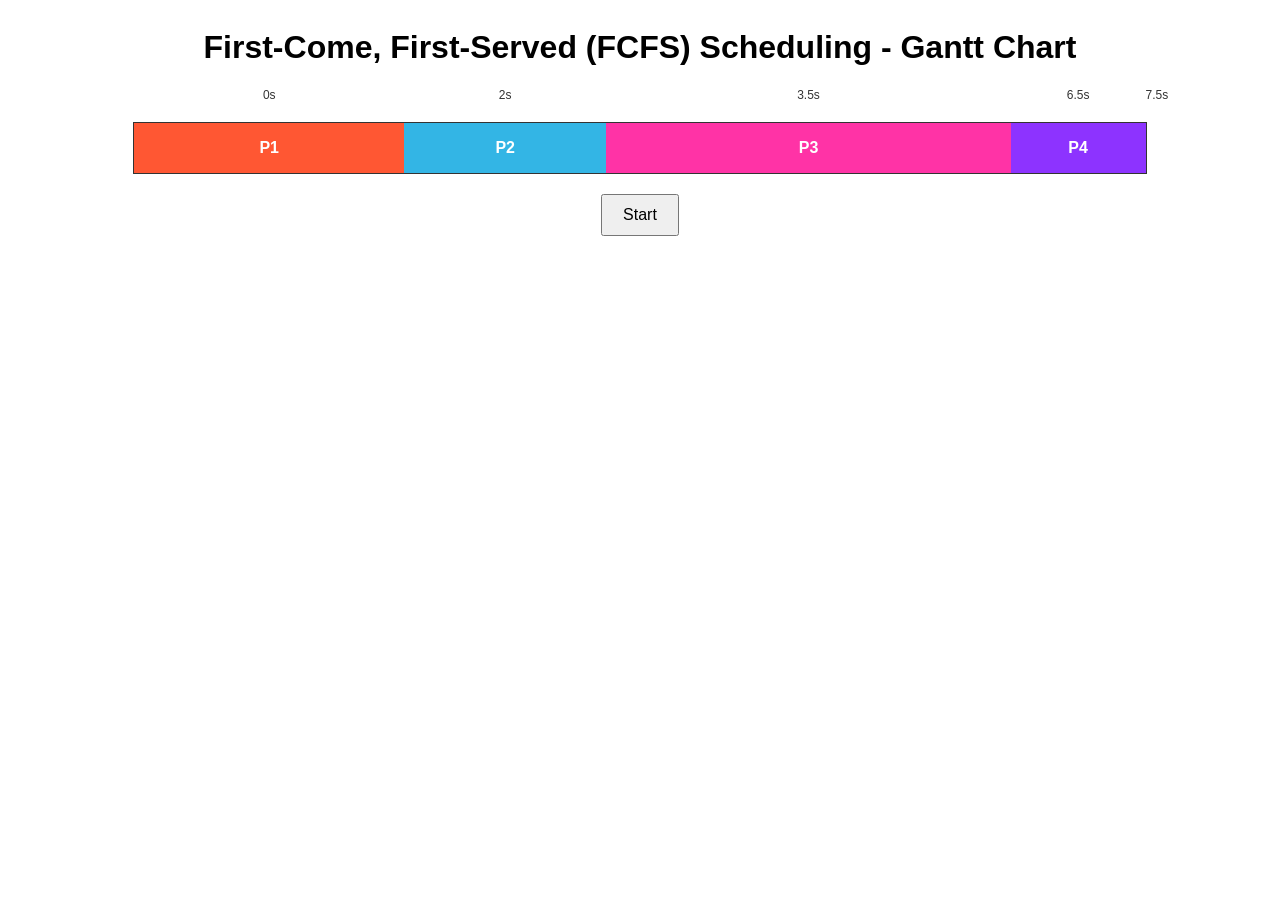
==== CPU scheduling.html @ 527ae74c "prototype" ====
<!DOCTYPE html>
<html lang="en">

<head>
    <meta charset="UTF-8">
    <meta name="viewport" content="width=device-width, initial-scale=1.0">
    <title>FCFS Scheduling Gantt Chart with Adaptive Timeline</title>
    <link rel="stylesheet" href="style.css">
</head>

<body>
    <h1>First-Come, First-Served (FCFS) Scheduling - Gantt Chart</h1>
    <div class="timeline" id="timeline">
        <!-- Timeline markers will appear here -->
    </div>
    <div class="gantt-chart" id="ganttChart">
        <!-- Process bars will appear here -->
    </div>
    <button id="startButton">Start</button>

    <!-- Link to the external JavaScript file -->
    <script src="script.js"></script>
</body>

</html>
---- style.css ----
body {
    display: flex;
    flex-direction: column;
    align-items: center;
    font-family: Arial, sans-serif;
}

.timeline {
    display: flex;
    width: 80%;
    justify-content: space-between;
    font-size: 12px;
    color: #333;
    margin-bottom: 10px;
}

.timeline-marker {
    text-align: center;
}

.gantt-chart {
    position: relative;
    width: 80%;
    height: 50px;
    border: 1px solid #333;
    background-color: #f9f9f9;
    overflow: hidden;
    margin-top: 10px;
    display: flex;
}

.process-bar {
    display: flex;
    align-items: center;
    justify-content: center;
    font-weight: bold;
    color: #fff;
    height: 100%;
}

#startButton {
    margin-top: 20px;
    padding: 10px 20px;
    font-size: 16px;
    cursor: pointer;
}
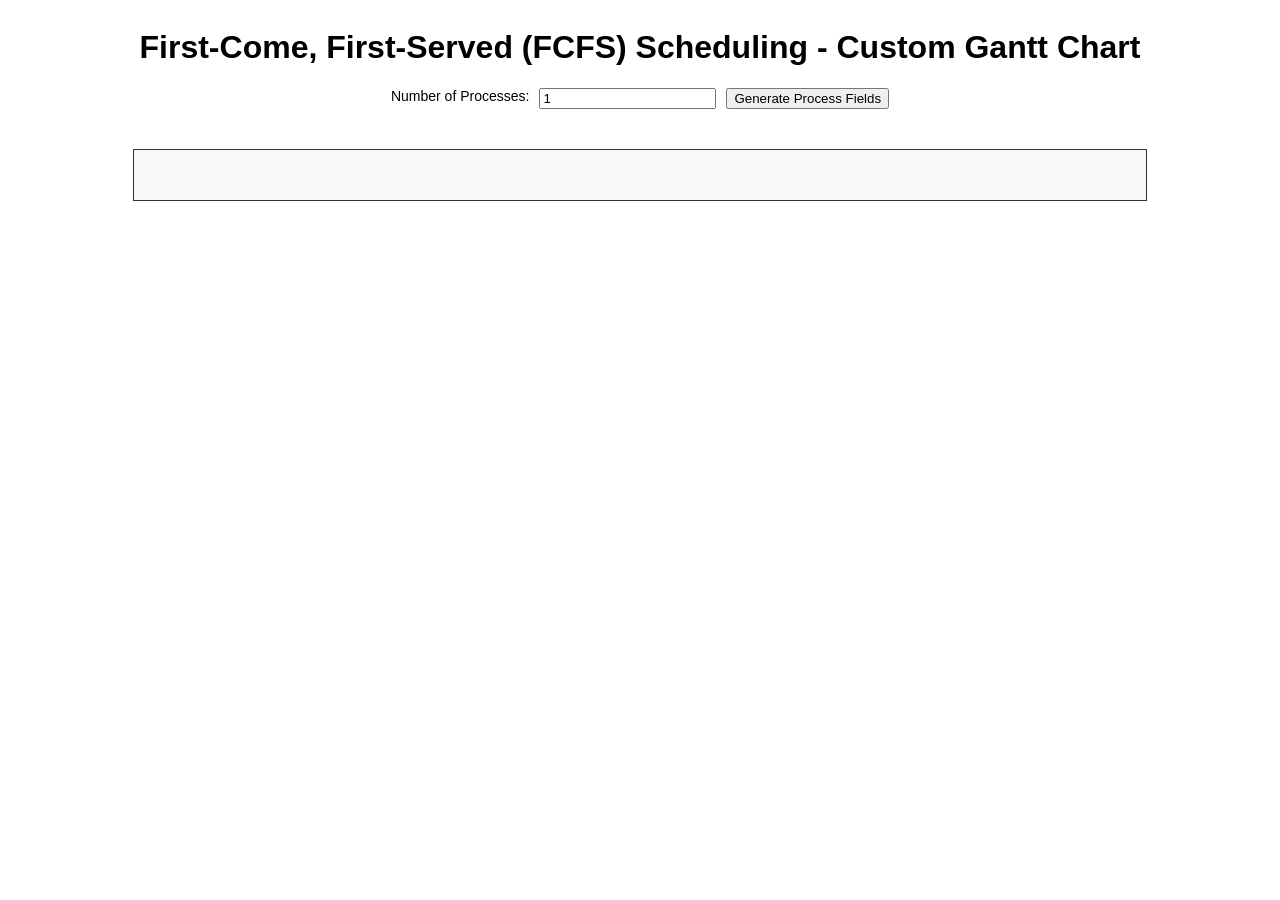
==== commit a85d1763: "add user input" ====
--- a/CPU scheduling.html
+++ b/CPU scheduling.html
@@ -4,21 +4,27 @@
 <head>
     <meta charset="UTF-8">
     <meta name="viewport" content="width=device-width, initial-scale=1.0">
-    <title>FCFS Scheduling Gantt Chart with Adaptive Timeline</title>
+    <title>Custom FCFS Scheduling Gantt Chart</title>
     <link rel="stylesheet" href="style.css">
 </head>
 
 <body>
-    <h1>First-Come, First-Served (FCFS) Scheduling - Gantt Chart</h1>
-    <div class="timeline" id="timeline">
-        <!-- Timeline markers will appear here -->
+    <h1>First-Come, First-Served (FCFS) Scheduling - Custom Gantt Chart</h1>
+
+    <div id="processInputContainer">
+        <label for="numProcesses">Number of Processes:</label>
+        <input type="number" id="numProcesses" min="1" value="1" required>
+        <button onclick="generateProcessFields()">Generate Process Fields</button>
     </div>
-    <div class="gantt-chart" id="ganttChart">
-        <!-- Process bars will appear here -->
-    </div>
-    <button id="startButton">Start</button>
 
-    <!-- Link to the external JavaScript file -->
+    <form id="processForm" style="display: none;">
+        <div id="processFieldsContainer"></div>
+        <button type="button" onclick="startScheduling()">Start Scheduling</button>
+    </form>
+
+    <div class="timeline" id="timeline"></div>
+    <div class="gantt-chart" id="ganttChart"></div>
+
     <script src="script.js"></script>
 </body>
 
--- a/style.css
+++ b/style.css
@@ -43,4 +43,26 @@
     padding: 10px 20px;
     font-size: 16px;
     cursor: pointer;
+}
+
+#processInputContainer {
+    display: flex;
+    gap: 10px;
+    margin-bottom: 20px;
+}
+
+#processFieldsContainer {
+    display: flex;
+    flex-direction: column;
+    gap: 10px;
+    margin-bottom: 20px;
+}
+
+.process-field {
+    display: flex;
+    gap: 10px;
+}
+
+label {
+    font-size: 14px;
 }
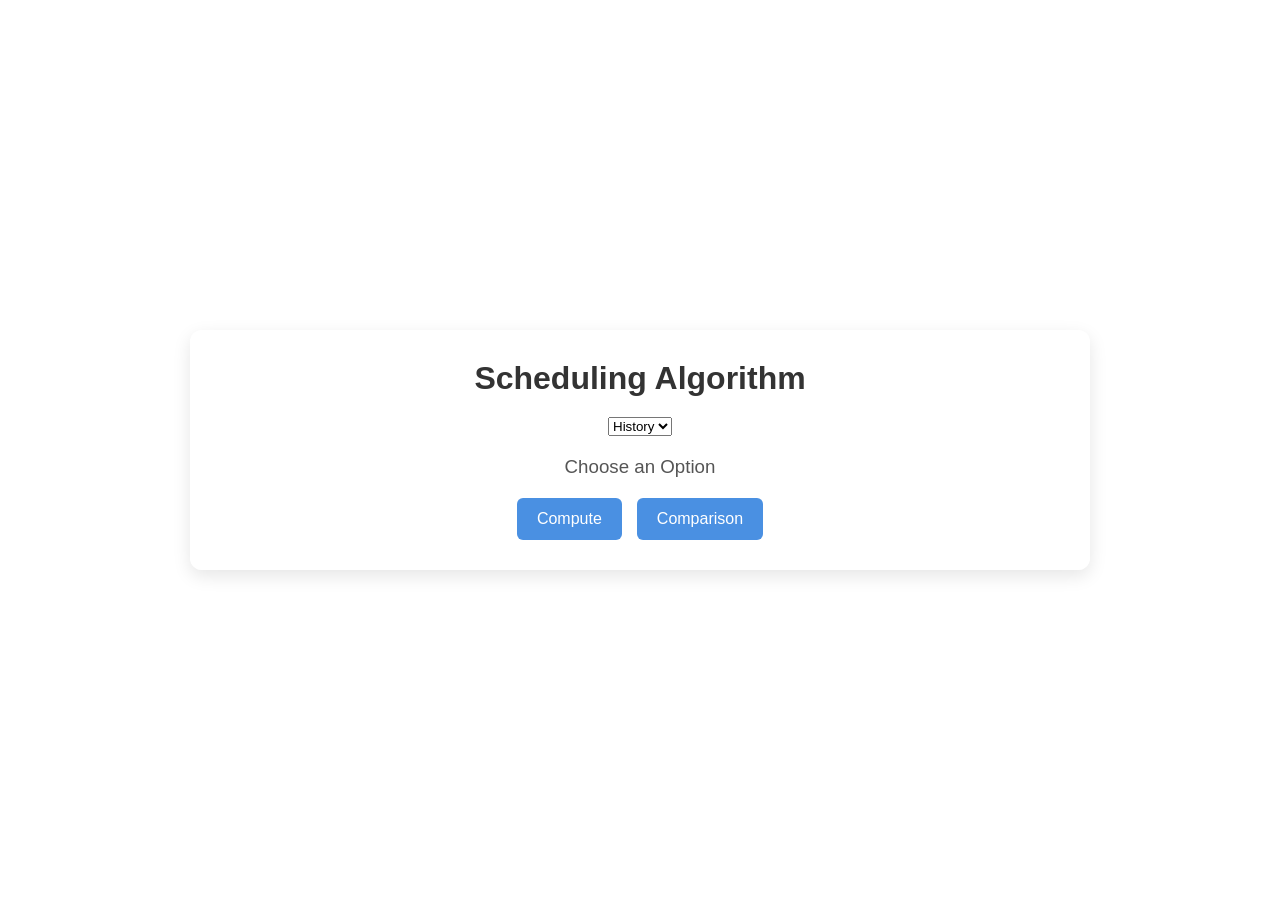
==== commit 0346a9d4: "Front end" ====
--- a/CPU scheduling.html
+++ b/CPU scheduling.html
@@ -1,31 +1,308 @@
 <!DOCTYPE html>
 <html lang="en">
-
 <head>
-    <meta charset="UTF-8">
-    <meta name="viewport" content="width=device-width, initial-scale=1.0">
-    <title>Custom FCFS Scheduling Gantt Chart</title>
-    <link rel="stylesheet" href="style.css">
+  <meta charset="UTF-8">
+  <meta name="viewport" content="width=device-width, initial-scale=1.0">
+  <title>Scheduling Algorithm</title>
+  <style>
+    body {
+      font-family: 'Roboto', sans-serif;
+      /* Set background image */
+      background-image: url('bg.jpg'); /* Replace with your image path */
+      background-size: cover; /* Ensures the image covers the entire page */
+      background-position: center; /* Centers the image */
+      background-repeat: no-repeat; /* Prevents the image from repeating */
+      background-attachment: fixed; /* Keeps the background fixed when scrolling */
+      color: #333;
+      display: flex;
+      justify-content: center;
+      align-items: center;
+      min-height: 100vh;
+      margin: 0; /* Removes default body margin */
+    }
+
+    .container {
+      max-width: 900px;
+      width: 100%;
+      padding: 30px;
+      background-color: rgba(255, 255, 255, 0.8); /* Transparent white background for the content */
+      border-radius: 12px;
+      box-shadow: 0 6px 18px rgba(0, 0, 0, 0.1);
+      text-align: center;
+    }
+
+    h1 {
+      font-weight: 700;
+      margin-bottom: 20px;
+    }
+    /* Your other styles */
+    * { box-sizing: border-box; margin: 0; padding: 0; }
+    h3 { color: #555; font-weight: 500; margin-top: 20px; }
+    .table-container, .result-container { margin-top: 20px; overflow-x: auto; }
+    table { width: 100%; border-collapse: collapse; margin-top: 10px; }
+    th, td { padding: 12px; border: 1px solid #e0e6ed; text-align: center; }
+    th { background-color: #f2f5fa; font-weight: 600; }
+    td input { width: 100%; padding: 8px; border: 1px solid #ddd; border-radius: 6px; text-align: center; }
+    .action-buttons, .dropdown-container { display: flex; justify-content: center; gap: 15px; margin-top: 20px; }
+    button { padding: 12px 20px; font-size: 1em; color: #ffffff; background-color: #4a90e2; border: none; border-radius: 6px; cursor: pointer; transition: background-color 0.3s; }
+    button:hover { background-color: #357abd; }
+    .dropdown { padding: 10px; font-size: 1em; border: 1px solid #ddd; border-radius: 6px; width: 100%; max-width: 250px; }
+    #averageResults { margin-top: 15px; font-weight: bold; text-align: center; }
+    #averageResults p { margin: 5px 0; }
+    .history-drossssssssssssssssssssssssssspdown { position: absolute; top: 20px; right: 20px; padding: 10px; font-size: 1em; border: 1px solid #ddd; border-radius: 6px; cursor: pointer; }
+
+    /* Gantt chart styles */
+    .gantt-chart { width: 100%; height: 50px; margin-top: 20px; background-color: #f0f4f8; border: 1px solid #ddd; border-radius: 6px; position: relative; }
+    .gantt-bar { position: absolute; height: 100%; background-color: #4a90e2; border-radius: 6px; color: white; display: flex; justify-content: center; align-items: center; padding: 0 5px; font-weight: bold; }
+  </style>
 </head>
-
 <body>
-    <h1>First-Come, First-Served (FCFS) Scheduling - Custom Gantt Chart</h1>
-
-    <div id="processInputContainer">
-        <label for="numProcesses">Number of Processes:</label>
-        <input type="number" id="numProcesses" min="1" value="1" required>
-        <button onclick="generateProcessFields()">Generate Process Fields</button>
+
+
+  <div class="container">
+    <h1>Scheduling Algorithm</h1>
+  
+    <!-- History Dropdown -->
+    <select id="historyDropdown" class="history-dropdown" onchange="loadHistory()">
+      <option value="">History</option>
+    </select>
+  
+    <!-- Main page selection -->
+    <div id="mainSelection">
+      <h3>Choose an Option</h3>
+      <div class="action-buttons">
+        <button onclick="showCompute()">Compute</button>
+        <button onclick="showComparison()">Comparison</button>
+      </div>
     </div>
-
-    <form id="processForm" style="display: none;">
-        <div id="processFieldsContainer"></div>
-        <button type="button" onclick="startScheduling()">Start Scheduling</button>
-    </form>
-
-    <div class="timeline" id="timeline"></div>
-    <div class="gantt-chart" id="ganttChart"></div>
-
-    <script src="script.js"></script>
+  
+    <!-- Compute Section -->
+    <div id="computeSection" style="display: none;">
+      <h3>Compute Scheduling Algorithm</h3>
+      <div class="table-container">
+        <table id="processTable">
+          <thead>
+            <tr>
+              <th>Process ID</th>
+              <th>Arrival Time</th>
+              <th>Burst Time</th>
+              <th>Priority</th>
+            </tr>
+          </thead>
+          <tbody>
+            <!-- Process rows will be added here -->
+          </tbody>
+        </table>
+        <div class="action-buttons">
+          <button onclick="addProcessRow()">Add Process</button>
+        </div>
+      </div>
+  
+      <!-- Algorithm Selection -->
+      <div class="dropdown-container">
+        <select id="algorithmSelect" class="dropdown">
+          <option value="FCFS">First Come First Serve (FCFS)</option>
+          <option value="SJF">Shortest Job First (SJF)</option>
+          <option value="LJF">Longest Job First (LJF)</option>
+          <option value="Priority">Priority Scheduling</option>
+          <option value="RoundRobin">Round Robin</option>
+          <option value="SRTF">Shortest Remaining Time First (SRTF)</option>
+        </select>
+        <button onclick="calculate()">Calculate</button>
+      </div>
+  
+      <!-- Gantt Chart (before results table) -->
+      <div id="ganttChart" class="gantt-chart" style="display: none;">
+        <!-- Gantt Bars will be added here -->
+      </div>
+  
+      <!-- Results Table -->
+      <div class="result-container" id="resultContainer" style="display: none;">
+        <h3>Results</h3>
+        <table id="resultTable">
+          <thead>
+            <tr>
+              <th>Process ID</th>
+              <th>Arrival Time</th>
+              <th>Burst Time</th>
+              <th>End Time</th>
+              <th>Turnaround Time</th>
+              <th>Waiting Time</th>
+            </tr>
+          </thead>
+          <tbody>
+            <!-- Result rows will be added here -->
+          </tbody>
+        </table>
+        <div id="averageResults">
+          <p>Average Turnaround Time: <span id="avgTAT">0</span></p>
+          <p>Average Waiting Time: <span id="avgWT">0</span></p>
+        </div>
+        <div class="action-buttons">
+          <button onclick="goBack()" id="backButton">Back</button>
+        </div>
+      </div>
+    </div>
+  
+    <!-- Comparison Section -->
+    <div id="comparisonSection" style="display: none;">
+      <h3>Compare Scheduling Algorithms</h3>
+      <div class="table-container">
+        <table id="comparisonTable">
+          <thead>
+            <tr>
+              <th>Process ID</th>
+              <th>Arrival Time</th>
+              <th>Burst Time</th>
+              <th>Priority</th>
+            </tr>
+          </thead>
+          <tbody>
+            <!-- Comparison rows will be added here -->
+          </tbody>
+        </table>
+      </div>
+      <div class="action-buttons">
+        <button onclick="addComparisonProcessRow()">Add Process</button>
+      </div>
+      <div class="dropdown-container">
+        <select id="algorithm1Select" class="dropdown">
+          <option value="FCFS">First Come First Serve (FCFS)</option>
+          <option value="SJF">Shortest Job First (SJF)</option>
+          <option value="LJF">Longest Job First (LJF)</option>
+          <option value="Priority">Priority Scheduling</option>
+          <option value="RoundRobin">Round Robin</option>
+          <option value="SRTF">Shortest Remaining Time First (SRTF)</option>
+        </select>
+        <select id="algorithm2Select" class="dropdown">
+          <option value="FCFS">First Come First Serve (FCFS)</option>
+          <option value="SJF">Shortest Job First (SJF)</option>
+          <option value="LJF">Longest Job First (LJF)</option>
+          <option value="Priority">Priority Scheduling</option>
+          <option value="RoundRobin">Round Robin</option>
+          <option value="SRTF">Shortest Remaining Time First (SRTF)</option>
+        </select>
+        <button onclick="compareAlgorithms()">Compare</button>
+      </div>
+      <div class="action-buttons">
+        <button onclick="goBack()" id="backButton">Back</button>
+      </div>
+    </div>
+  </div>
+  
+
+<script>
+  let processCounter = 1;
+
+  function showCompute() {
+    document.getElementById('mainSelection').style.display = 'none';
+    document.getElementById('computeSection').style.display = 'block';
+  }
+
+  function showComparison() {
+    document.getElementById('mainSelection').style.display = 'none';
+    document.getElementById('comparisonSection').style.display = 'block';
+  }
+
+  function goBack() {
+    document.getElementById('computeSection').style.display = 'none';
+    document.getElementById('comparisonSection').style.display = 'none';
+    document.getElementById('mainSelection').style.display = 'block';
+  }
+
+  function addProcessRow() {
+    const tableBody = document.getElementById('processTable').getElementsByTagName('tbody')[0];
+    const row = tableBody.insertRow();
+    row.innerHTML = `
+      <td><input type="text" value="P${processCounter}" readonly></td>
+      <td><input type="number" value="0"></td>
+      <td><input type="number" value="0"></td>
+      <td><input type="number" value="0"></td>
+    `;
+    processCounter++;
+  }
+
+  function calculate() {
+    const resultTableBody = document.getElementById('resultTable').getElementsByTagName('tbody')[0];
+    resultTableBody.innerHTML = ''; // Clear previous results
+    const ganttChart = document.getElementById('ganttChart');
+    ganttChart.innerHTML = ''; // Clear previous gantt bars
+
+    const processes = [];
+    for (let i = 1; i < processCounter; i++) {
+      const arrivalTime = parseInt(document.getElementById('processTable').rows[i].cells[1].childNodes[0].value);
+      const burstTime = parseInt(document.getElementById('processTable').rows[i].cells[2].childNodes[0].value);
+      const priority = parseInt(document.getElementById('processTable').rows[i].cells[3].childNodes[0].value);
+      processes.push({ id: `P${i}`, arrivalTime, burstTime, priority });
+    }
+
+    // Sort processes based on selected algorithm
+    const selectedAlgorithm = document.getElementById('algorithmSelect').value;
+
+    if (selectedAlgorithm === "FCFS") {
+      processes.sort((a, b) => a.arrivalTime - b.arrivalTime);
+    } else if (selectedAlgorithm === "SJF") {
+      processes.sort((a, b) => a.burstTime - b.burstTime);
+    }
+
+    let totalTAT = 0, totalWT = 0, currentTime = 0;
+
+    processes.forEach((process, index) => {
+      const endTime = currentTime + process.burstTime;
+      const turnaroundTime = endTime - process.arrivalTime;
+      const waitingTime = turnaroundTime - process.burstTime;
+
+      totalTAT += turnaroundTime;
+      totalWT += waitingTime;
+
+      // Insert result row
+      const row = resultTableBody.insertRow();
+      row.innerHTML = `
+        <td>${process.id}</td>
+        <td>${process.arrivalTime}</td>
+        <td>${process.burstTime}</td>
+        <td>${endTime}</td>
+        <td>${turnaroundTime}</td>
+        <td>${waitingTime}</td>
+      `;
+
+      // Create Gantt bars for each process
+      const ganttBar = document.createElement('div');
+      ganttBar.classList.add('gantt-bar');
+      ganttBar.style.left = `${index * 100}px`; // Adjust position
+      ganttBar.style.width = `${process.burstTime * 10}px`; // Adjust width
+      ganttBar.textContent = process.id;
+      ganttChart.appendChild(ganttBar);
+
+      currentTime = endTime;
+    });
+
+    const avgTAT = totalTAT / processes.length;
+    const avgWT = totalWT / processes.length;
+
+    document.getElementById('avgTAT').textContent = avgTAT.toFixed(2);
+    document.getElementById('avgWT').textContent = avgWT.toFixed(2);
+
+    document.getElementById('resultContainer').style.display = 'block';
+    document.getElementById('ganttChart').style.display = 'block';
+  }
+
+  function compareAlgorithms() {
+    alert("Comparison logic goes here.");
+  }
+
+  function addComparisonProcessRow() {
+    const tableBody = document.getElementById('comparisonTable').getElementsByTagName('tbody')[0];
+    const row = tableBody.insertRow();
+    row.innerHTML = `
+      <td><input type="text" value="P${processCounter}" readonly></td>
+      <td><input type="number" value="0"></td>
+      <td><input type="number" value="0"></td>
+      <td><input type="number" value="0"></td>
+    `;
+    processCounter++;
+  }
+</script>
+
 </body>
-
-</html>+</html>
